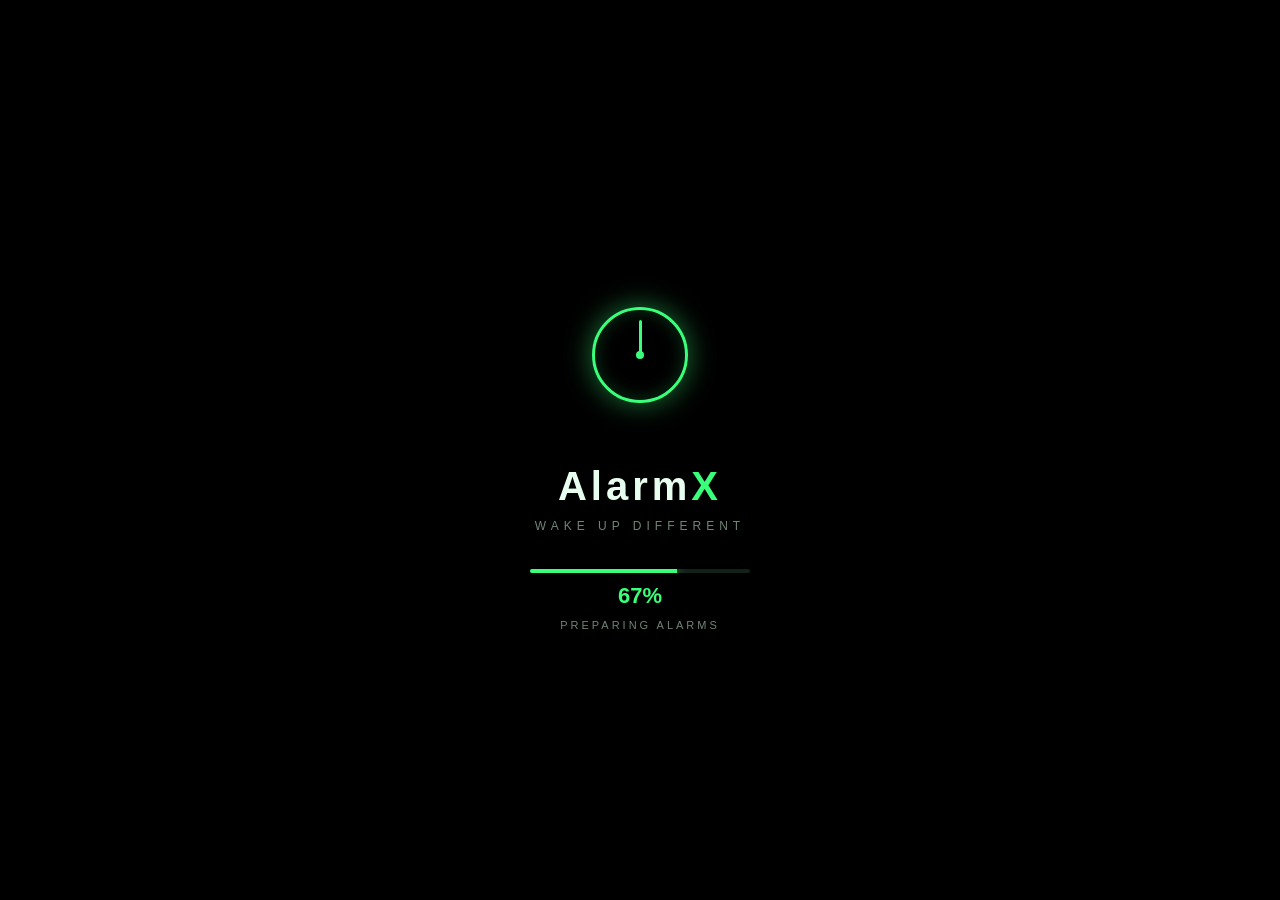
==== index.html @ c747b4dc "Rename index (1).html to index.html" ====
<!DOCTYPE html>
<html lang="en">
<head>
<meta charset="UTF-8">
<meta name="viewport" content="width=device-width, initial-scale=1, viewport-fit=cover">
<meta name="theme-color" content="#000000">
<title>AlarmX</title>
<link rel="stylesheet" href="style.css">
</head>
<body>

<!-- Loading screen -->
<div id="splash">
  <div class="logo">
    <span class="ring"></span><span class="ring r2"></span><span class="ring r3"></span>
    <div class="clock"><i class="hand h"></i><i class="hand m"></i></div>
  </div>
  <h1>Alarm<b>X</b></h1>
  <p class="tag">WAKE UP DIFFERENT</p>
  <div class="bar"><div id="bar"></div></div>
  <p id="pct">0%</p>
  <p id="status">INITIALIZING</p>
</div>

<!-- Home screen -->
<main id="app" class="pre">
  <header>
    <div><h1>Alarm<b>X</b></h1><p>Your alarms</p></div>
    <button id="setBtn" class="small">Settings</button>
  </header>

  <div class="live"><strong class="lt">--:--</strong><span class="ld"></span></div>

  <section class="next">
    <small>NEXT ALARM</small>
    <strong id="nextTime">--:--</strong>
    <span id="nextLabel">No active alarms</span>
    <em id="nextDay"></em>
  </section>

  <div class="count"><span>Alarms</span><b id="count">0</b></div>
  <div id="list"></div>

  <div id="empty" class="empty">
    <div class="clock big"><i class="hand h"></i><i class="hand m"></i></div>
    <h2>No alarms yet</h2>
    <p>Create your first alarm to get started.</p>
  </div>
</main>

<button id="newBtn" class="primary">+ &nbsp;New Alarm</button>

<!-- New Alarm bottom sheet -->
<div id="sheet" class="sheet">
  <div class="panel">
    <div class="grip"></div>
    <h2>New Alarm</h2>

    <div class="picker">
      <div class="wheel" id="hourW"></div>
      <i class="colon">:</i>
      <div class="wheel" id="minW"></div>
      <div class="ap"><button data-v="AM">AM</button><button data-v="PM">PM</button></div>
      <div class="band"></div>
    </div>

    <div class="opts">
      <button id="repeatBtn" class="opt"><span>Repeat</span><b id="repeatVal">Once</b></button>
      <div id="repBox" class="rep">
        <div class="chips" id="presets"></div>
        <div class="days" id="dayChips" hidden></div>
      </div>
      <button class="opt"><span>Label</span><b>Alarm</b></button>
      <button class="opt"><span>Sound</span><b>Default</b></button>
      <button class="opt"><span>Vibration</span><b>On</b></button>
    </div>

    <div class="btns">
      <button id="cancelBtn" class="ghost">Cancel</button>
      <button id="createBtn" class="primary">Create Alarm</button>
    </div>
  </div>
</div>

<!-- Settings sheet -->
<div id="setSheet" class="sheet">
  <div class="panel">
    <div class="grip"></div>
    <h2>Settings</h2>
    <div class="live"><strong class="lt">--:--</strong><span class="ld"></span></div>
    <div class="set"><div><b>24-hour time</b><small>Show 19:30 instead of 7:30 PM</small></div><button id="s24" class="sw">OFF</button></div>
    <div class="set"><div><b>Show seconds</b><small>On the live clock</small></div><button id="sSec" class="sw">OFF</button></div>
    <div class="set"><div><b>Default repeat</b><small>Pre-selected in New Alarm</small><div class="chips" id="defRep"></div></div></div>
    <button id="clearBtn" class="wipe">Clear all alarms</button>
    <div class="btns"><button id="doneBtn" class="primary">Done</button></div>
  </div>
</div>

<script src="script.js"></script>
</body>
</html>
---- style.css ----
*{box-sizing:border-box;margin:0;-webkit-tap-highlight-color:transparent}
:root{--g:#39ff7a;--card:#0b110d;--line:#1b2b20;--dim:#6f8576;--ink:#001b09}
html,body{height:100%;background:#000;color:#e8fff0;font-family:-apple-system,"Segoe UI",Roboto,sans-serif;overflow:hidden}
[hidden]{display:none!important}
button{font:inherit;color:inherit;background:none;border:0;cursor:pointer}
:focus-visible{outline:2px solid var(--g);outline-offset:2px}
h1 b{color:var(--g)}

/* ---------- Loading screen ---------- */
#splash{position:fixed;inset:0;z-index:50;background:#000;display:flex;flex-direction:column;align-items:center;justify-content:center;gap:10px;transition:opacity .6s}
#splash.fade{opacity:0;pointer-events:none}
.logo{position:relative;width:170px;height:170px;display:grid;place-items:center;margin-bottom:14px}
.logo .clock{--s:96px}
.ring{position:absolute;inset:0;border:2px solid var(--g);border-radius:50%;opacity:0;animation:ring 2.4s ease-out infinite}
.r2{animation-delay:.8s}.r3{animation-delay:1.6s}
@keyframes ring{0%{transform:scale(.5);opacity:.7}100%{transform:scale(1.15);opacity:0}}
#splash h1{font-size:40px;font-weight:800;letter-spacing:4px}
.tag{color:var(--dim);letter-spacing:5px;font-size:12px}
.bar{width:220px;height:4px;margin-top:26px;background:#12201a;border-radius:4px;overflow:hidden}
#bar{height:100%;width:0;background:var(--g);box-shadow:0 0 12px var(--g);transition:width .1s}
#pct{font-size:22px;font-weight:700;color:var(--g)}
#status{font-size:11px;letter-spacing:3px;color:var(--dim)}

/* ---------- Clock drawn with CSS ---------- */
.clock{--s:84px;position:relative;width:var(--s);height:var(--s);border:3px solid var(--g);border-radius:50%;box-shadow:0 0 28px #39ff7a77,inset 0 0 18px #39ff7a33}
.clock:after{content:"";position:absolute;left:50%;top:50%;width:8px;height:8px;margin:-4px;border-radius:50%;background:var(--g)}
.hand{position:absolute;left:50%;bottom:50%;width:3px;margin-left:-1.5px;border-radius:3px;background:var(--g);transform-origin:50% 100%;animation:spin 8s linear infinite}
.hand.h{height:26%;animation-duration:96s}
.hand.m{height:38%}
@keyframes spin{to{transform:rotate(360deg)}}
.clock.big{--s:110px;opacity:.55;box-shadow:none;margin:0 auto}

/* ---------- Home ---------- */
#app{position:fixed;inset:0;overflow-y:auto;padding:calc(env(safe-area-inset-top) + 28px) 20px 130px;transition:opacity .6s}
#app.pre{opacity:0}
header{display:flex;justify-content:space-between;align-items:flex-start}
header h1{font-size:30px;font-weight:800;letter-spacing:1px}
header p{color:var(--dim);margin-top:2px}
.small{font-size:13px;color:var(--dim);border:1px solid var(--line);border-radius:14px;padding:8px 14px}
.next{margin:22px 0 14px;padding:22px;border-radius:22px;background:linear-gradient(160deg,#0f2216,#070b08);border:1px solid #235a35;box-shadow:0 0 30px #39ff7a1a}
.next small{color:var(--g);letter-spacing:3px;font-size:11px;font-weight:700}
.next strong{display:block;font-size:52px;font-weight:300;margin:6px 0 2px;text-shadow:0 0 22px #39ff7a55}
.next span{display:block;color:var(--dim)}
.next em,.card em{display:block;color:var(--g);font-style:normal;font-size:13px;margin-top:2px}
.count{display:flex;justify-content:space-between;color:var(--dim);margin:6px 4px 12px}
.count b{color:var(--g)}
.card{display:flex;justify-content:space-between;align-items:center;padding:16px 18px;margin-bottom:12px;background:var(--card);border:1px solid var(--line);border-radius:20px;transition:opacity .25s}
.card.in{animation:in .45s cubic-bezier(.2,.9,.3,1)}
@keyframes in{from{opacity:0;transform:translateY(16px) scale(.97)}}
.card.off{opacity:.5}
.t{font-size:34px;font-weight:600}
.t small{font-size:14px;color:var(--g);margin-left:6px}
.card span{display:block;color:var(--dim);font-size:13px;margin-top:2px}
.r{display:flex;flex-direction:column;align-items:flex-end;gap:10px}
.del{color:#ff6b6b;font-size:13px;padding:2px 0}
.sw{width:64px;padding:7px 0;border-radius:16px;border:1px solid var(--line);font-size:12px;font-weight:700;letter-spacing:1px;color:var(--dim)}
.sw.on{background:var(--g);color:var(--ink);border-color:var(--g);box-shadow:0 0 14px #39ff7a66}
.empty{text-align:center;padding:36px 0;color:var(--dim)}
.empty h2{color:#e8fff0;margin:20px 0 6px;font-size:20px}
.primary{padding:18px;border-radius:20px;background:var(--g);color:var(--ink);font-weight:800;font-size:17px;letter-spacing:1px;box-shadow:0 0 28px #39ff7a66}
#newBtn{position:fixed;left:20px;right:20px;bottom:calc(env(safe-area-inset-bottom) + 20px);z-index:5}

/* ---------- New Alarm sheet ---------- */
.sheet{position:fixed;inset:0;z-index:30;display:flex;align-items:flex-end;background:#000b;opacity:0;pointer-events:none;transition:opacity .3s}
.sheet.open{opacity:1;pointer-events:auto}
.panel{width:100%;max-height:94%;overflow-y:auto;padding:12px 20px calc(env(safe-area-inset-bottom) + 20px);background:#090e0a;border-top:1px solid #235a35;border-radius:28px 28px 0 0;transform:translateY(100%);transition:transform .38s cubic-bezier(.2,.9,.3,1)}
.sheet.open .panel{transform:none}
.grip{width:44px;height:5px;margin:0 auto 14px;background:#24352a;border-radius:5px}
.panel h2{text-align:center;margin-bottom:6px}

/* wheel time picker */
.picker{position:relative;display:flex;align-items:center;gap:6px;padding:0 6px}
.wheel{flex:1;height:240px;padding:96px 0;overflow-y:auto;scroll-snap-type:y mandatory;overscroll-behavior:contain;scrollbar-width:none}
.wheel::-webkit-scrollbar{display:none}
.it{height:48px;line-height:48px;text-align:center;font-size:22px;color:var(--g);opacity:.2;scroll-snap-align:center;scroll-snap-stop:always;cursor:pointer;transition:font-size .15s,opacity .15s}
.it.near{opacity:.5;font-size:26px}
.it.sel{opacity:1;font-size:44px;font-weight:700;text-shadow:0 0 18px #39ff7a88}
.colon{font-style:normal;font-size:40px;color:var(--g);opacity:.8;margin-top:-6px}
.band{position:absolute;left:0;right:0;top:96px;height:48px;border-top:1px solid #235a35;border-bottom:1px solid #235a35;pointer-events:none}
.ap{display:flex;flex-direction:column;gap:10px;width:78px}
.ap button{padding:12px 0;border-radius:14px;border:1px solid var(--line);color:var(--dim);font-weight:700}
.ap button.on{border-color:var(--g);color:var(--g);box-shadow:0 0 14px #39ff7a44}

/* options + repeat */
.opts{margin-top:8px}
.opt{display:flex;width:100%;justify-content:space-between;padding:15px 4px;border-top:1px solid var(--line);color:#c9e8d3}
.opt b{color:var(--dim);font-weight:500}
.rep{max-height:0;overflow:hidden;transition:max-height .35s}
.rep.open{max-height:230px}
.chips{display:flex;flex-wrap:wrap;gap:8px;padding:6px 0 12px}
.chip{padding:9px 15px;border-radius:18px;border:1px solid var(--line);color:var(--dim);font-size:14px}
.days{display:flex;justify-content:space-between;padding-bottom:12px}
.day{width:40px;height:40px;border-radius:50%;border:1px solid var(--line);color:var(--dim)}
.chip.on,.day.on{background:var(--g);color:var(--ink);border-color:var(--g);font-weight:700}
.days.warn{animation:shake .4s}
@keyframes shake{25%{transform:translateX(-6px)}75%{transform:translateX(6px)}}
.btns{display:flex;gap:12px;margin-top:14px}
.btns button{flex:1}
.ghost{padding:18px;border-radius:20px;border:1px solid var(--line);color:var(--dim);font-weight:700}

@media (prefers-reduced-motion:reduce){*{animation:none!important;transition-duration:.01s!important}}

/* ---------- Live clock + Settings ---------- */
.live{display:flex;align-items:baseline;justify-content:space-between;gap:12px;margin-top:20px}
.lt{font-size:30px;font-weight:600;font-variant-numeric:tabular-nums;color:var(--g);text-shadow:0 0 18px #39ff7a66}
.ld{color:var(--dim);font-size:14px;text-align:right}
.panel .live{margin:4px 4px 10px}
.set{display:flex;align-items:center;justify-content:space-between;gap:12px;padding:14px 4px;border-top:1px solid var(--line)}
.set>div{flex:1}
.set b{display:block;font-weight:600}
.set small{display:block;color:var(--dim);font-size:12px;margin-top:2px}
.set .chips{padding:10px 0 0}
.wipe{width:100%;padding:15px 4px;border-top:1px solid var(--line);color:#ff6b6b;text-align:left}
.wipe.arm{font-weight:700}
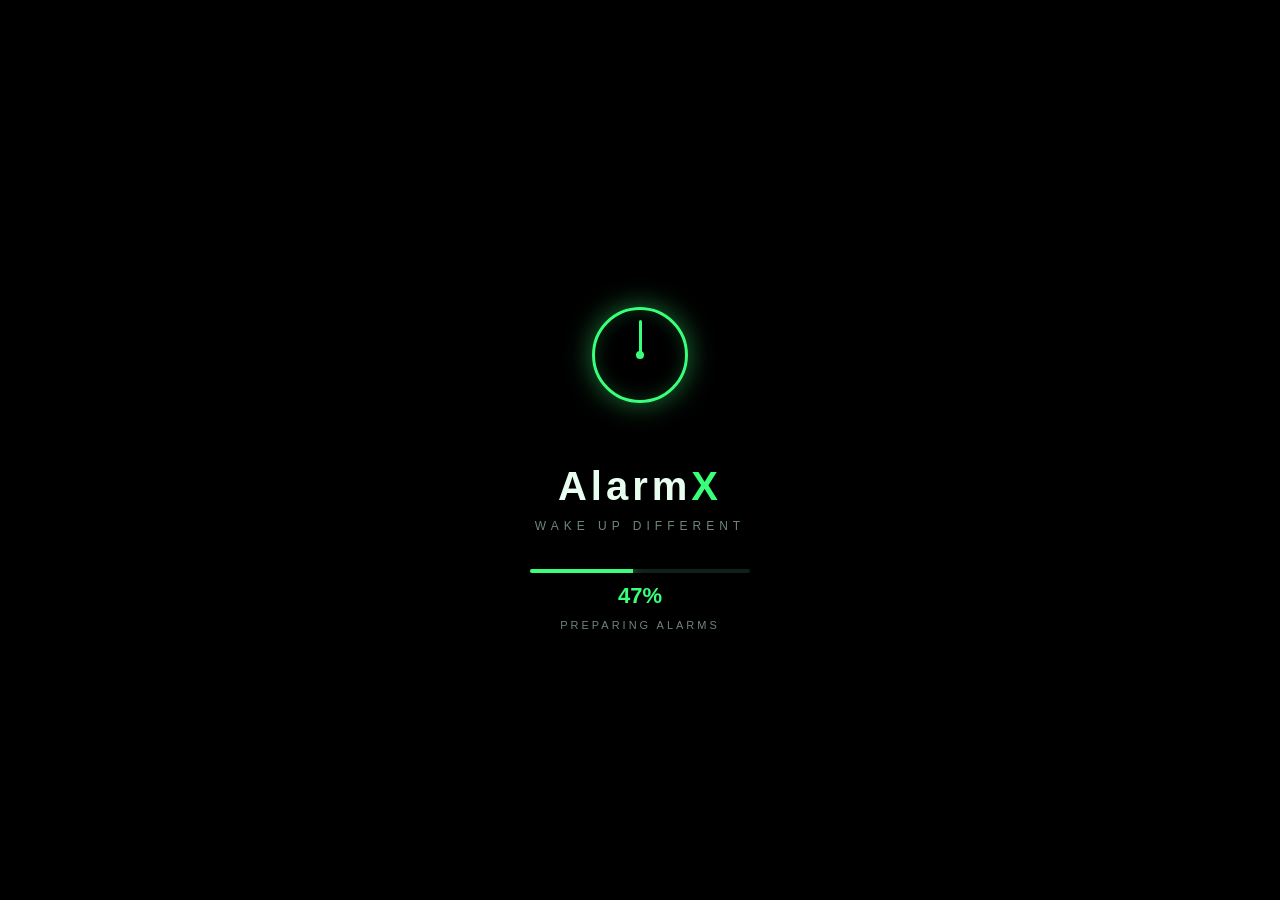
==== commit e6f3cac9: "Enhance index.html for PWA support Added PWA manifest, iOS icon support, and service worker registra" ====
--- a/index.html
+++ b/index.html
@@ -5,6 +5,11 @@
 <meta name="viewport" content="width=device-width, initial-scale=1, viewport-fit=cover">
 <meta name="theme-color" content="#000000">
 <title>AlarmX</title>
+
+<!-- PWA Manifest & iOS Icon Support -->
+<link rel="manifest" href="manifest.json">
+<link rel="apple-touch-icon" href="icon-192.png">
+
 <link rel="stylesheet" href="style.css">
 </head>
 <body>
@@ -97,5 +102,16 @@
 </div>
 
 <script src="script.js"></script>
+
+<!-- Service Worker Registration for PWA -->
+<script>
+  if ('serviceWorker' in navigator) {
+    window.addEventListener('load', () => {
+      navigator.serviceWorker.register('./sw.js')
+        .then(reg => console.log('Service Worker registered successfully!'))
+        .catch(err => console.error('Service Worker registration failed:', err));
+    });
+  }
+</script>
 </body>
 </html>
